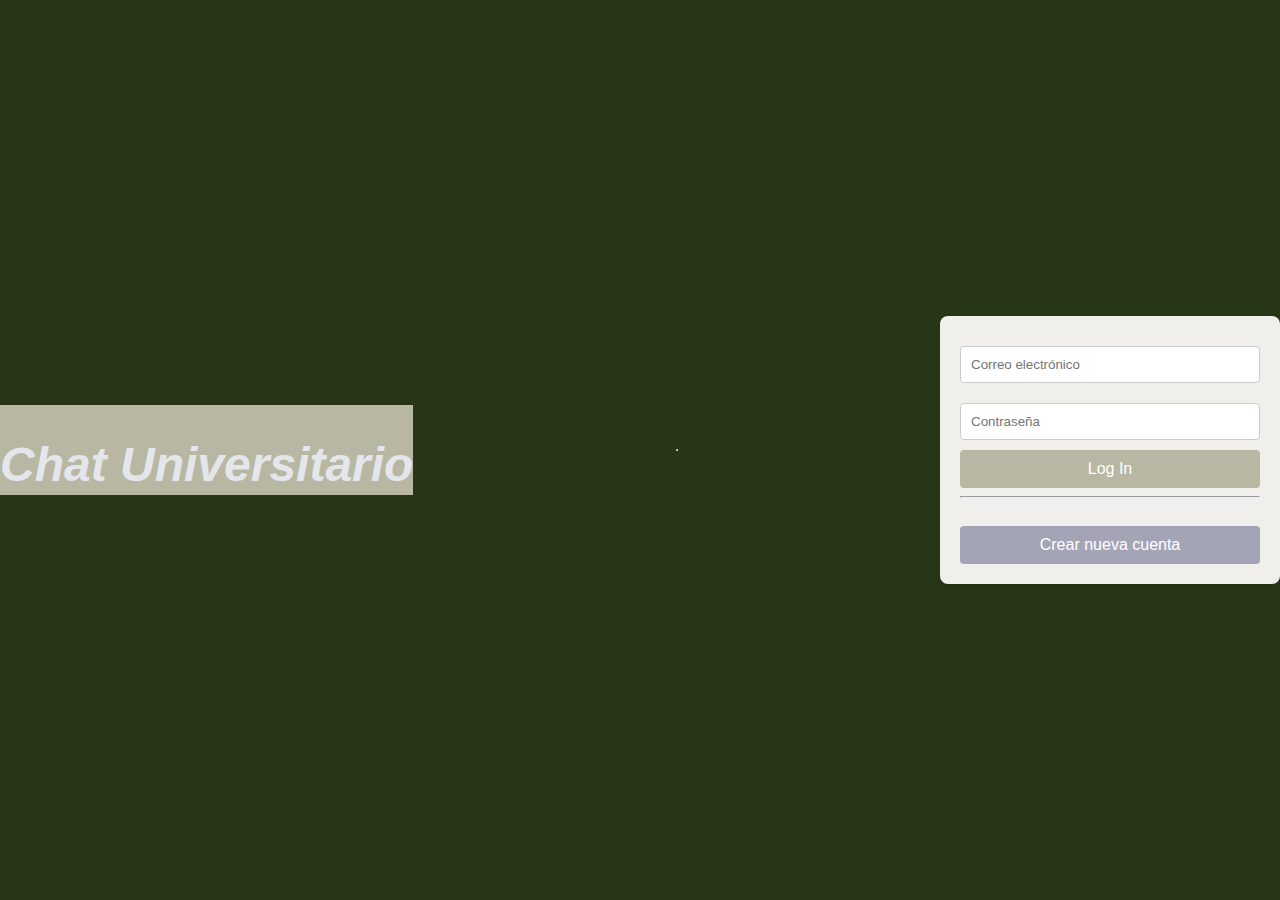
==== index.html @ 451077d1 "upload" ====
<html></html>
<head>
    <meta charset="UTF-8">
    <meta name="viewport" content="width=device-width, initial-scale=1.0">
    <title>Login Page</title>
    <link href="styles.css" rel="stylesheet" >
   
</head>

<body>
    <div>
        <header class="login-header">
            <h1>Chat Universitario</h1>
        </header>
    </div>
    <hr>
    <div class="login-container">
        <input type="email" placeholder="Correo electrónico" required>
        <input type="password" placeholder="Contraseña" required>
        <button onclick="window.location.href='registro.html'">Log In</button>
        <hr>
        <button class="create-account" onclick="window.location.href='registro.html'">Crear nueva cuenta</button>
    </div>

</body>
</html>
---- styles.css ----
body {
    font-family: Arial, sans-serif;
    background-color: #283618;
    color: #E4E6EB;
    display: flex;
    align-content: flex-start;
    justify-content: center;
    align-items: center;
    height: 100vh;
    margin: 0;
}
.login-header{
    font-family:'Lucida Sans', 'Lucida Sans Regular', 'Lucida Grande', 'Lucida Sans Unicode', Geneva, Verdana, sans-serif;
    font-style: italic;
    font-size: x-large;
    background-color: #B7B7A4;
    display: inline-block;
    height:10%;
    width: 100%;
}
.login-container {
    background-color: #F0EFEB;
    padding: 20px;
    border-radius: 8px;
    box-shadow: 0 2px 4px rgba(0, 0, 0, 0.1);
    width: 300px;
    text-align: center;
    display: block;
}
.login-container input[type="text"],
.login-container input[type="password"],
.login-container input[type="email"] 
{
    width: 100%;
    padding: 10px;
    margin: 10px 0;
    border: 1px solid #ccc;
    border-radius: 4px;
    box-sizing: border-box;
}
.login-container button {
    width: 100%;
    padding: 10px;
    background-color: #B7B7A4;
    color: white;
    border: none;
    border-radius: 4px;
    font-size: 16px;
    cursor: pointer;
}
.login-container button:hover {
    background-color: #727267;
}
.login-container a {
    display: block;
    margin: 10px 0;
    color: #1877f2;
    text-decoration: none;
    font-size: 14px;
}
.login-container a:hover {
    text-decoration: underline;
}
.login-container .create-account {
    background-color: #a4a4b7;
    margin-top: 20px;
}
.login-container .create-account:hover {
    background-color: #80808f;
}
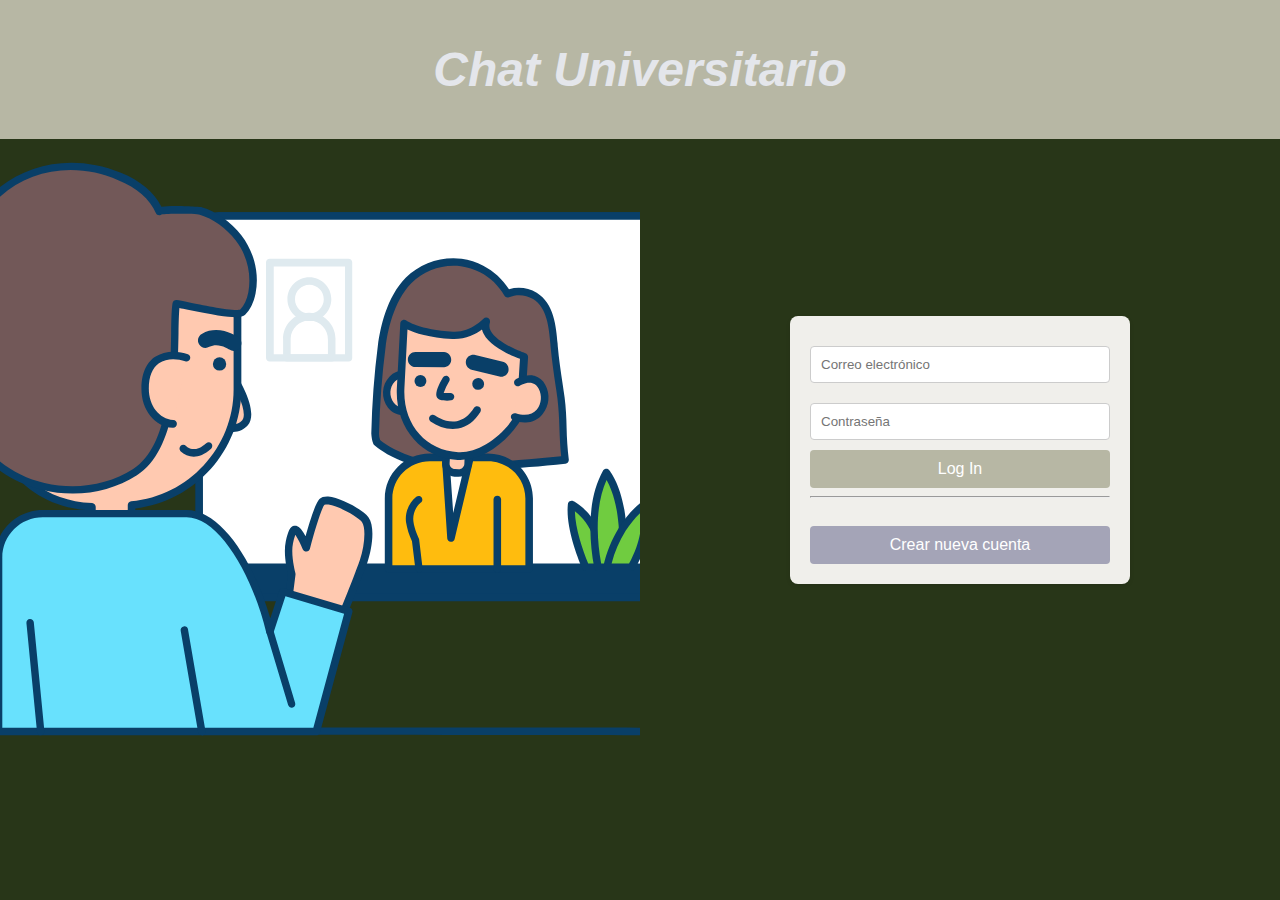
==== commit efb9da22: "AgregadoDeImagenALogIn" ====
--- a/index.html
+++ b/index.html
@@ -1,26 +1,24 @@
-<html></html>
+<!DOCTYPE html>
+<html lang="es">
 <head>
     <meta charset="UTF-8">
     <meta name="viewport" content="width=device-width, initial-scale=1.0">
     <title>Login Page</title>
-    <link href="styles.css" rel="stylesheet" >
-   
+    <link href="styles.css" rel="stylesheet">
 </head>
-
 <body>
-    <div>
-        <header class="login-header">
-            <h1>Chat Universitario</h1>
-        </header>
+    <header class="login-header">
+        <h1>Chat Universitario</h1>
+    </header>
+    <div class="left-side"></div>
+    <div class="right-side">
+        <div class="login-container">
+            <input type="email" placeholder="Correo electrónico" required>
+            <input type="password" placeholder="Contraseña" required>
+            <button onclick="window.location.href='registro.html'">Log In</button>
+            <hr>
+            <button class="create-account" onclick="window.location.href='registro.html'">Crear nueva cuenta</button>
+        </div>
     </div>
-    <hr>
-    <div class="login-container">
-        <input type="email" placeholder="Correo electrónico" required>
-        <input type="password" placeholder="Contraseña" required>
-        <button onclick="window.location.href='registro.html'">Log In</button>
-        <hr>
-        <button class="create-account" onclick="window.location.href='registro.html'">Crear nueva cuenta</button>
-    </div>
-
 </body>
 </html>--- a/styles.css
+++ b/styles.css
@@ -3,21 +3,37 @@
     background-color: #283618;
     color: #E4E6EB;
     display: flex;
-    align-content: flex-start;
-    justify-content: center;
-    align-items: center;
     height: 100vh;
     margin: 0;
 }
-.login-header{
-    font-family:'Lucida Sans', 'Lucida Sans Regular', 'Lucida Grande', 'Lucida Sans Unicode', Geneva, Verdana, sans-serif;
+
+.left-side {
+    flex: 1;
+    background-image: url('images/video-call-1-16.svg'); /* Reemplaza con la ruta de tu imagen */
+    background-size: cover;
+    background-position: center;
+}
+
+.right-side {
+    flex: 1;
+    display: flex;
+    flex-direction: column;
+    justify-content: center;
+    align-items: center;
+}
+
+.login-header {
+    font-family: 'Lucida Sans', 'Lucida Sans Regular', 'Lucida Grande', 'Lucida Sans Unicode', Geneva, Verdana, sans-serif;
     font-style: italic;
     font-size: x-large;
     background-color: #B7B7A4;
-    display: inline-block;
-    height:10%;
     width: 100%;
+    text-align: center;
+    padding: 10px 0;
+    position: absolute;
+    top: 0;
 }
+
 .login-container {
     background-color: #F0EFEB;
     padding: 20px;
@@ -25,12 +41,11 @@
     box-shadow: 0 2px 4px rgba(0, 0, 0, 0.1);
     width: 300px;
     text-align: center;
-    display: block;
 }
+
 .login-container input[type="text"],
 .login-container input[type="password"],
-.login-container input[type="email"] 
-{
+.login-container input[type="email"] {
     width: 100%;
     padding: 10px;
     margin: 10px 0;
@@ -38,6 +53,7 @@
     border-radius: 4px;
     box-sizing: border-box;
 }
+
 .login-container button {
     width: 100%;
     padding: 10px;
@@ -48,9 +64,11 @@
     font-size: 16px;
     cursor: pointer;
 }
+
 .login-container button:hover {
     background-color: #727267;
 }
+
 .login-container a {
     display: block;
     margin: 10px 0;
@@ -58,13 +76,16 @@
     text-decoration: none;
     font-size: 14px;
 }
+
 .login-container a:hover {
     text-decoration: underline;
 }
+
 .login-container .create-account {
     background-color: #a4a4b7;
     margin-top: 20px;
 }
+
 .login-container .create-account:hover {
     background-color: #80808f;
-}
+}